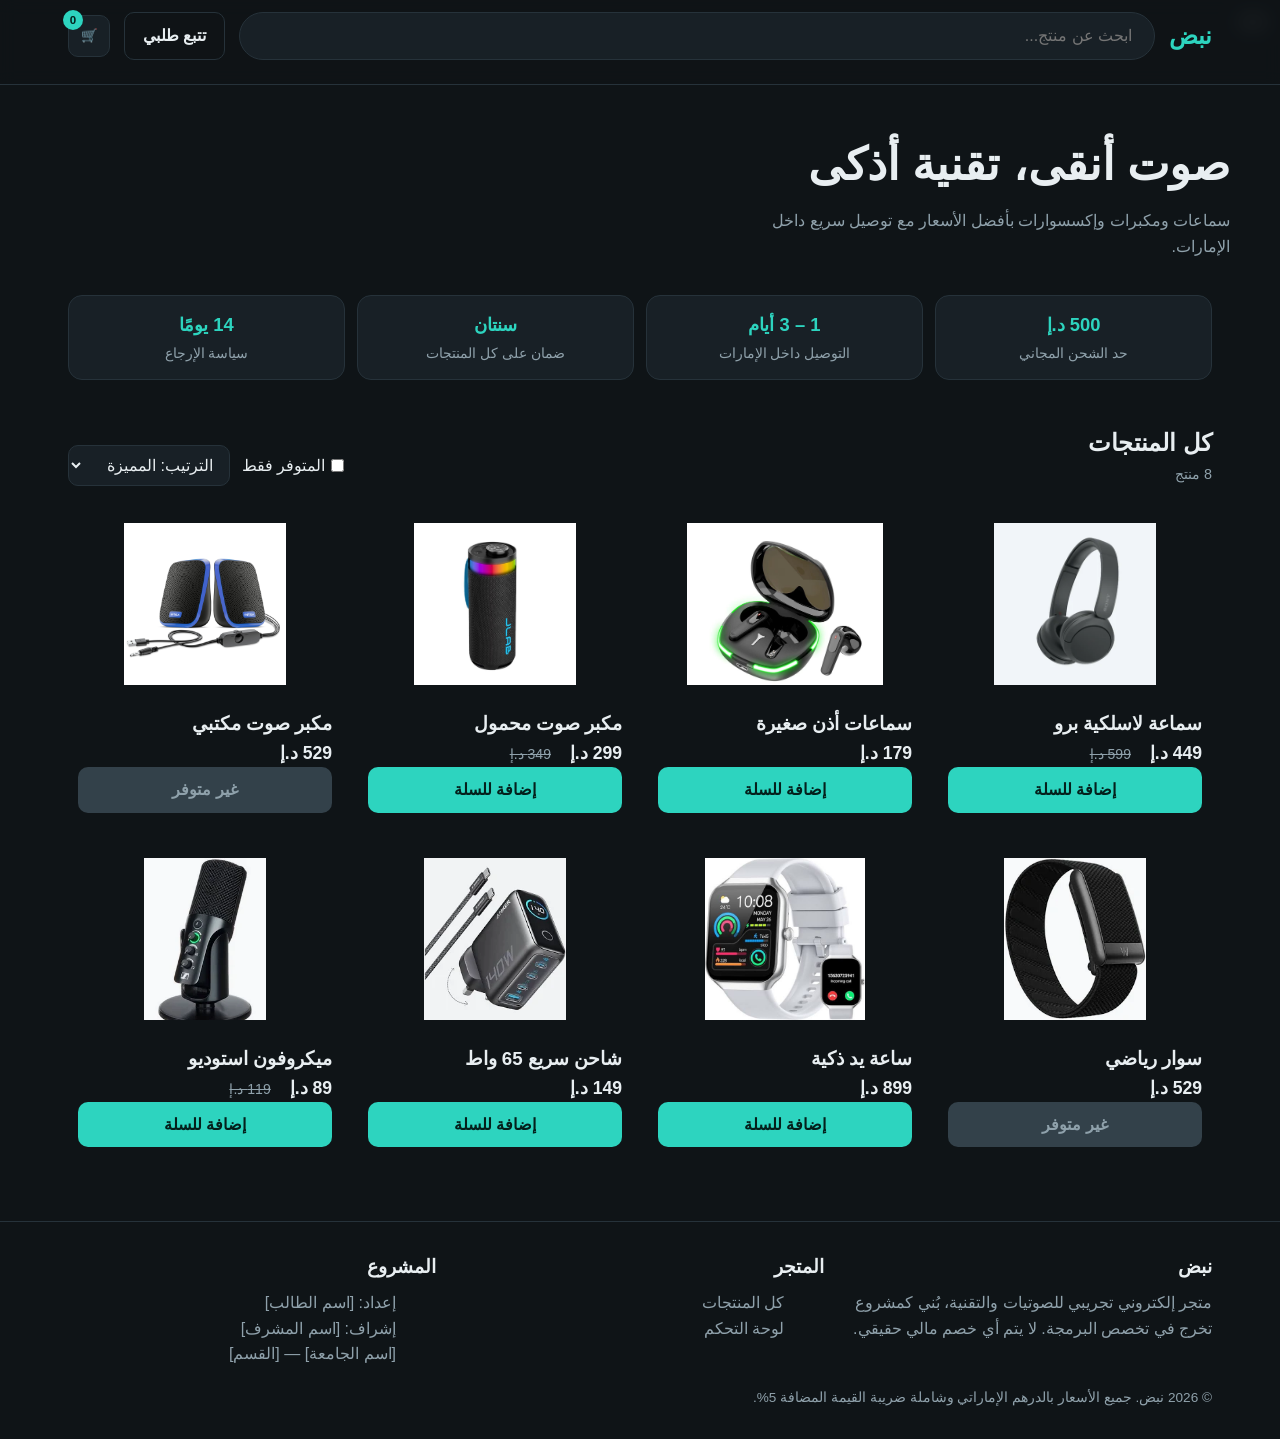
==== index.html @ a6e4104f "first commit" ====
<!DOCTYPE html>
<html lang="ar" dir="rtl">
<head>
<meta charset="UTF-8">
<meta name="viewport" content="width=device-width, initial-scale=1">
<title>نبض — متجر الصوتيات والتقنية</title>
<link rel="stylesheet" href="css/style.css">
</head>
<body>
  <header class="site-header">
    <div class="wrap">
      <div class="bar">
        <a class="logo" href="#">نبض</a>
        <label class="search"><span data-ic="search"></span><input id="searchInput" type="search" placeholder="ابحث عن منتج..."></label>
        <button class="btn ghost" id="trackBtn" type="button">تتبع طلبي</button>
        <button class="icon-btn" id="cartBtn" type="button" aria-label="فتح السلة"><span data-ic="cart">🛒</span><span class="badge" id="cartCount">0</span></button>
      </div>
      <nav class="cats" id="catNav" aria-label="التصنيفات"></nav>
    </div>
  </header>
  <main>
    <section class="wrap hero">
      <h1>صوت أنقى، تقنية أذكى</h1>
      <p>سماعات ومكبرات وإكسسوارات بأفضل الأسعار مع توصيل سريع داخل الإمارات.</p>
    </section>

    <section class="perks" aria-label="مزايا المتجر">
      <div class="wrap perks-grid">
        <div class="perk"><strong>500 د.إ</strong><span>حد الشحن المجاني</span></div>
        <div class="perk"><strong>1 – 3 أيام</strong><span>التوصيل داخل الإمارات</span></div>
        <div class="perk"><strong>سنتان</strong><span>ضمان على كل المنتجات</span></div>
        <div class="perk"><strong>14 يومًا</strong><span>سياسة الإرجاع</span></div>
      </div>
    </section>

    <section class="wrap section" id="products">
      <div class="toolbar">
        <div>
          <h2 id="listTitle">كل المنتجات</h2>
          <p class="sub" id="resultCount"></p>
        </div>
        <div class="toolbar-tools">
          <label class="check"><input type="checkbox" id="stockOnly"> المتوفر فقط</label>
          <label class="sr-only" for="sortSel">ترتيب المنتجات</label>
          <select class="select" id="sortSel">
            <option value="featured">الترتيب: المميزة</option>
            <option value="priceAsc">السعر: من الأقل</option>
            <option value="priceDesc">السعر: من الأعلى</option>
            <option value="rating">الأعلى تقييمًا</option>
            <option value="discount">الأكبر خصمًا</option>
          </select>
        </div>
      </div>
      <div class="grid" id="grid"></div>
    </section>
  </main>

  <footer class="site-footer">
    <div class="wrap">
      <div class="foot-grid">
        <div>
          <h3>نبض</h3>
          <p>متجر إلكتروني تجريبي للصوتيات والتقنية، بُني كمشروع تخرج في تخصص البرمجة. لا يتم أي خصم مالي حقيقي.</p>
        </div>
        <div>
          <h3>المتجر</h3>
          <ul>
            <li><a href="#products">كل المنتجات</a></li>
            <li><a href="admin.html">لوحة التحكم</a></li>
          </ul>
        </div>
        <div>
          <h3>المشروع</h3>
          <ul>
            <li>إعداد: [اسم الطالب]</li>
            <li>إشراف: [اسم المشرف]</li>
            <li>[اسم الجامعة] — [القسم]</li>
          </ul>
        </div>
      </div>
      <p class="foot-bottom">© 2026 نبض. جميع الأسعار بالدرهم الإماراتي وشاملة ضريبة القيمة المضافة 5%.</p>
    </div>
  </footer>

  <!-- سلة المشتريات -->
  <div class="overlay" id="overlay"></div>
  <aside class="drawer" id="cart" aria-label="سلة المشتريات" inert>
    <div class="drawer-head">
      <h2>سلة المشتريات</h2>
      <button class="icon-btn" id="cartClose" type="button" aria-label="إغلاق السلة"><span data-ic="close"></span></button>
    </div>
    <div class="drawer-body" id="cartBody"></div>
    <div class="drawer-foot" id="cartFoot" hidden></div>
  </aside>

  <!-- تفاصيل المنتج -->
  <dialog id="productDlg" aria-label="تفاصيل المنتج">
    <div class="dlg-head">
      <span class="dlg-kicker" id="pdKicker"></span>
      <button class="icon-btn sm" type="button" data-close aria-label="إغلاق"><span data-ic="close"></span></button>
    </div>
    <div id="productBody" style="overflow-y:auto"></div>
  </dialog>

  <!-- إتمام الطلب -->
  <dialog id="checkoutDlg" aria-labelledby="coTitle">
    <div class="dlg-head">
      <h2 id="coTitle">إتمام الطلب</h2>
      <button class="icon-btn sm" type="button" data-close aria-label="إغلاق"><span data-ic="close"></span></button>
    </div>
    <div class="dlg-body co-grid">
      <form id="coForm" novalidate>
        <fieldset>
          <legend>بيانات التوصيل</legend>
          <div class="row2">
            <div class="field"><label for="coName">الاسم الكامل</label><input class="input" id="coName" autocomplete="name"><span class="err"></span></div>
            <div class="field"><label for="coPhone">رقم الجوال</label><input class="input ltr" id="coPhone" inputmode="tel" autocomplete="tel" placeholder="05X XXX XXXX"><span class="err"></span></div>
          </div>
          <div class="row2">
            <div class="field"><label for="coEmail">البريد الإلكتروني</label><input class="input ltr" id="coEmail" type="email" autocomplete="email" placeholder="name@example.com"><span class="err"></span></div>
            <div class="field"><label for="coEmirate">الإمارة</label><select class="select" id="coEmirate"><option value="">اختر الإمارة</option></select><span class="err"></span></div>
          </div>
          <div class="field"><label for="coAddress">العنوان التفصيلي</label><textarea class="textarea" id="coAddress" rows="2" placeholder="المنطقة، الشارع، رقم المبنى والشقة"></textarea><span class="err"></span></div>
        </fieldset>

        <fieldset>
          <legend>طريقة الدفع</legend>
          <label class="pay-opt"><input type="radio" name="pay" value="card" checked><span>بطاقة ائتمان<small>Visa / Mastercard</small></span></label>
          <label class="pay-opt"><input type="radio" name="pay" value="cod"><span>الدفع عند الاستلام<small>يُضاف 0 د.إ رسوم</small></span></label>
          <div id="cardFields" style="display:grid;gap:14px">
            <div class="field"><label for="cardNum">رقم البطاقة</label><input class="input ltr" id="cardNum" inputmode="numeric" autocomplete="off" placeholder="0000 0000 0000 0000" maxlength="23"><span class="err"></span></div>
            <div class="row2">
              <div class="field"><label for="cardExp">تاريخ الانتهاء</label><input class="input ltr" id="cardExp" inputmode="numeric" autocomplete="off" placeholder="MM/YY" maxlength="5"><span class="err"></span></div>
              <div class="field"><label for="cardCvv">رمز الأمان CVV</label><input class="input ltr" id="cardCvv" inputmode="numeric" autocomplete="off" placeholder="123" maxlength="4"><span class="err"></span></div>
            </div>
            <p class="demo-note">متجر تجريبي: لا تُدخل بطاقتك الحقيقية. استخدم البطاقة التجريبية 4242 4242 4242 4242 مع أي تاريخ مستقبلي. لا تُحفظ بيانات البطاقة.</p>
          </div>
        </fieldset>

        <p class="form-error" id="coError" role="alert"></p>
        <button class="btn btn-lg btn-block" type="submit" id="coSubmit">تأكيد الطلب</button>
      </form>
      <aside class="co-summary" id="coSummary" aria-label="ملخص الطلب"></aside>
    </div>
  </dialog>

  <!-- تأكيد الطلب -->
  <dialog id="doneDlg" class="narrow" aria-label="تم استلام طلبك">
    <div class="dlg-body" id="doneBody"></div>
  </dialog>

  <!-- تتبع الطلب -->
  <dialog id="trackDlg" class="narrow" aria-label="تتبع الطلب">
    <div class="dlg-head"><h2>تتبع طلبك</h2><button class="icon-btn sm" type="button" data-close aria-label="إغلاق"><span data-ic="close"></span></button></div>
    <div class="dlg-body">
      <div class="field"><label for="trackId">رقم الطلب</label><input class="input ltr" id="trackId" placeholder="NB-123456"></div>
      <button class="btn btn-block" id="trackGo" type="button">بحث</button>
      <div id="trackRes" style="margin-top:14px"></div>
    </div>
  </dialog>

  <script src="js/db.js"></script>
  <script src="js/shop.js"></script>
</body>
</html>
---- css/style.css ----
:root{--bg:#0f1417;--card:#182026;--tx:#e8eef1;--mut:#8fa1ab;--ac:#2dd4bf;--line:#26323a;--bad:#f87171;--r:14px}
*{box-sizing:border-box;margin:0}
body{font-family:'Segoe UI',Tahoma,Arial,sans-serif;background:var(--bg);color:var(--tx);line-height:1.6}
a{color:inherit;text-decoration:none}
.wrap{max-width:1180px;margin:auto;padding:0 18px}
.sr-only{position:absolute;width:1px;height:1px;overflow:hidden;clip:rect(0 0 0 0)}
.site-header{position:sticky;top:0;z-index:20;background:#0f1417ee;backdrop-filter:blur(8px);border-bottom:1px solid var(--line)}
.bar{display:flex;align-items:center;gap:14px;padding:12px 0}
.logo{font-size:1.5rem;font-weight:800;color:var(--ac)}
.search{flex:1;display:flex;align-items:center;gap:8px;background:var(--card);border:1px solid var(--line);border-radius:99px;padding:0 14px}
.search input{flex:1;background:none;border:0;color:var(--tx);padding:10px 0;font:inherit;outline:0}
.icon-btn{background:var(--card);border:1px solid var(--line);color:var(--tx);border-radius:10px;width:42px;height:42px;display:inline-grid;place-items:center;cursor:pointer;position:relative}
.icon-btn.sm{width:34px;height:34px}
.badge{position:absolute;top:-6px;left:-6px;background:var(--ac);color:#04201c;font-size:.72rem;font-weight:700;border-radius:99px;min-width:20px;height:20px;display:grid;place-items:center}
.cats{display:flex;gap:8px;overflow-x:auto;padding-bottom:12px}
.chip{white-space:nowrap;border:1px solid var(--line);background:none;color:var(--mut);border-radius:99px;padding:6px 14px;cursor:pointer;font:inherit}
.chip.on{background:var(--ac);color:#04201c;border-color:var(--ac);font-weight:700}
.hero{padding:44px 0 26px}
.hero h1{font-size:clamp(1.8rem,4vw,2.8rem)}.hero p{color:var(--mut);max-width:520px;margin-top:8px}
.perks-grid{display:grid;grid-template-columns:repeat(auto-fit,minmax(170px,1fr));gap:12px;padding:10px 18px}
.perk{background:var(--card);border:1px solid var(--line);border-radius:var(--r);padding:14px;text-align:center}
.perk strong{display:block;color:var(--ac);font-size:1.15rem}.perk span{color:var(--mut);font-size:.88rem}
.section{padding:34px 18px}
.toolbar{display:flex;justify-content:space-between;align-items:end;flex-wrap:wrap;gap:12px;margin-bottom:18px}
.toolbar-tools{display:flex;gap:12px;align-items:center}
.sub{color:var(--mut);font-size:.9rem}
.check{display:flex;gap:6px;align-items:center;cursor:pointer}
.select,.input,.textarea{background:var(--card);border:1px solid var(--line);color:var(--tx);border-radius:10px;padding:10px 12px;font:inherit;width:100%}
.toolbar .select{width:auto}
.grid{display:grid;grid-template-columns:repeat(auto-fill,minmax(235px,1fr));gap:16px}
.card{background:var(--card);border:1px solid var(--line);border-radius:var(--r);overflow:hidden;display:flex;flex-direction:column;cursor:pointer;transition:.2s}
.card:hover{transform:translateY(-3px);border-color:var(--ac)}
.thumb{height:150px;display:grid;place-items:center;font-size:4rem;background:linear-gradient(135deg,#1d3a3a,#16222b);position:relative}
.tag{position:absolute;top:10px;right:10px;background:var(--bad);color:#fff;font-size:.78rem;border-radius:99px;padding:2px 10px}
.tag.out{background:#555}
.info{padding:14px;display:flex;flex-direction:column;gap:6px;flex:1}
.info small{color:var(--mut)}
.price{font-weight:800;font-size:1.1rem}.price s{color:var(--mut);font-weight:400;font-size:.88rem;margin-inline-start:6px}
.btn{background:var(--ac);color:#04201c;border:0;border-radius:10px;padding:10px 18px;font:inherit;font-weight:700;cursor:pointer}
.btn:disabled{background:#33414a;color:var(--mut);cursor:not-allowed}
.btn.ghost{background:none;border:1px solid var(--line);color:var(--tx)}
.btn-lg{padding:13px 22px}.btn-block{width:100%;margin-top:14px}
.info .btn{margin-top:auto}
.overlay{position:fixed;inset:0;background:#000a;opacity:0;pointer-events:none;transition:.2s;z-index:30}
.overlay.on{opacity:1;pointer-events:auto}
.drawer{position:fixed;top:0;bottom:0;left:0;width:min(400px,100%);background:var(--bg);border-inline-end:1px solid var(--line);transform:translateX(-102%);transition:.25s;z-index:40;display:flex;flex-direction:column}
.drawer.on{transform:none}
.drawer-head,.dlg-head{display:flex;justify-content:space-between;align-items:center;padding:14px 18px;border-bottom:1px solid var(--line)}
.drawer-body{flex:1;overflow-y:auto;padding:14px 18px}
.drawer-foot{padding:14px 18px;border-top:1px solid var(--line)}
.line{display:flex;gap:10px;align-items:center;padding:10px 0;border-bottom:1px solid var(--line)}
.line .ic{font-size:1.8rem}.line .nm{flex:1;font-size:.92rem}
.qty{display:flex;align-items:center;gap:6px}
.qty .icon-btn{width:28px;height:28px;border-radius:8px}
.row{display:flex;justify-content:space-between;padding:3px 0}.row.total{font-weight:800;font-size:1.1rem;border-top:1px solid var(--line);margin-top:6px;padding-top:8px}
.empty{text-align:center;color:var(--mut);padding:40px 0}
dialog{background:var(--bg);color:var(--tx);border:1px solid var(--line);border-radius:var(--r);padding:0;width:min(900px,94vw);max-height:92vh;margin:auto}
dialog.narrow{width:min(440px,94vw)}
dialog::backdrop{background:#000b}
.dlg-body{padding:18px;overflow-y:auto;max-height:80vh}
.co-grid{display:grid;grid-template-columns:1.4fr 1fr;gap:20px}
fieldset{border:1px solid var(--line);border-radius:12px;padding:14px;margin-bottom:14px;display:grid;gap:12px}
legend{padding:0 8px;color:var(--ac)}
.row2{display:grid;grid-template-columns:1fr 1fr;gap:12px}
.field label{display:block;font-size:.88rem;color:var(--mut);margin-bottom:4px}
.err,.form-error{color:var(--bad);font-size:.8rem;min-height:1em;display:block}
.input.bad,.select.bad,.textarea.bad{border-color:var(--bad)}
.ltr{direction:ltr;text-align:left}
.pay-opt{display:flex;gap:10px;align-items:center;border:1px solid var(--line);border-radius:10px;padding:10px;cursor:pointer}
.pay-opt small{display:block;color:var(--mut)}
.demo-note{font-size:.82rem;color:var(--mut);background:var(--card);padding:10px;border-radius:10px}
.co-summary{background:var(--card);border-radius:12px;padding:16px;align-self:start}
.pd{display:grid;grid-template-columns:1fr 1.2fr;gap:20px;padding:18px}
.pd .thumb{height:260px;border-radius:12px;font-size:7rem}
.site-footer{border-top:1px solid var(--line);padding:30px 0;margin-top:30px;color:var(--mut)}
.foot-grid{display:grid;grid-template-columns:repeat(auto-fit,minmax(220px,1fr));gap:20px}
.site-footer h3{color:var(--tx);margin-bottom:8px}.site-footer ul{list-style:none}
.foot-bottom{margin-top:20px;font-size:.85rem}
.toast{position:fixed;bottom:20px;left:50%;transform:translateX(-50%);background:var(--ac);color:#04201c;padding:10px 20px;border-radius:99px;font-weight:700;z-index:60}
/* لوحة التحكم */
.tabs{display:flex;gap:8px;margin:18px 0}
.stats{display:grid;grid-template-columns:repeat(auto-fit,minmax(190px,1fr));gap:12px;margin-bottom:20px}
.stat{background:var(--card);border:1px solid var(--line);border-radius:var(--r);padding:16px}
.stat b{display:block;font-size:1.5rem;color:var(--ac)}
table{width:100%;border-collapse:collapse;background:var(--card);border-radius:var(--r);overflow:hidden}
th,td{padding:10px 12px;text-align:start;border-bottom:1px solid var(--line);font-size:.9rem}
th{color:var(--mut)}td input{width:84px;padding:6px}
.tw{overflow-x:auto}
.bars{display:flex;align-items:end;gap:10px;height:170px;background:var(--card);padding:16px;border-radius:var(--r);margin-bottom:18px}
.bars div{flex:1;background:var(--ac);border-radius:6px 6px 0 0;position:relative;min-height:3px}
.bars span{position:absolute;bottom:-20px;font-size:.7rem;color:var(--mut);left:0;right:0;text-align:center}
.low{color:var(--bad);font-weight:700}
@media(max-width:720px){.co-grid,.pd,.row2{grid-template-columns:1fr}}
/* تنسيق حجم صور المنتجات لتناسب المربعات */
.thumb img.prod-img {
    width: 100%;
    height: 140px;      /* يحدد ارتفاعاً ثابتاً ومناسباً للصورة */
    object-fit: contain; /* يمنع تشوه أبعاد الصورة ويحافظ على شكلها الحقيقي */
    display: block;
    margin: 0 auto 10px auto;
}
/* تنسيق الحاوية الخاصة بالصورة (الـ Thumb) */
.thumb {
    width: 100%;
    height: 180px;        /* حددنا ارتفاع ثابت ومناسب لكل الصور */
    display: flex;
    justify-content: center;
    align-items: center;
    overflow: hidden;
    background-color: #f9f9f9; /* خلفية خفيفة وناعمة وراء الصورة */
    border-radius: 8px;   /* حواف دائرية أنيقة */
    margin-bottom: 15px;  /* مسافة بين الصورة والاسم الذي تحتها */
}

/* تنسيق الصورة نفسها لمنع التمدد والضخامة */
.product-thumb-img {
    max-width: 90%;       /* تضمن أن الصورة لا تخرج عن الإطار */
    max-height: 90%;      /* تضمن الحفاظ على الطول المتناسق */
    object-fit: contain;  /* السحر كله هنا: يحافظ على أبعاد الصورة الأصلية بدون تمطيط أو قص */
}

/* تنسيق بطاقة المنتج الكلية لترتيب العناصر عمودياً */
/* تنسيق بطاقة المنتج بعد إزالة الإطار والخلفية البيضاء */
#grid article {
    display: flex;
    flex-direction: column;
    justify-content: space-between;
    padding: 10px;
    border: none;             /* هنا قمنا بحذف الإطار بالكامل */
    background: transparent;  /* هنا جعلنا الخلفية شفافة لتختفي تماماً */
    box-shadow: none;         /* حذفنا أي ظل قديم لتبدو العناصر حرة */
}

/* تنسيق حاوية الصورة لتصبح شفافة أيضاً وبدون إطار */
.thumb {
    width: 100%;
    height: 180px;        
    display: flex;
    justify-content: center;
    align-items: center;
    overflow: hidden;
    background: transparent;  /* جعلنا خلفية الصورة شفافة تماماً */
    border: none;             /* تأكيد إزالة أي إطار من حاوية الصورة */
    margin-bottom: 15px;  
}
/* إعطاء مسافة ناعمة بين السعر الحالي والسعر القديم المشطوب */
.price span {
    margin-left: 8px;
    font-weight: bold;
}

/* إصلاح ميلان وتدوير الصور تلقائياً لتظهر بشكل مستقيم */
.product-thumb-img {
    max-width: 90%;       
    max-height: 90%;      
    object-fit: contain;  
    image-orientation: from-image; /* يضمن تعديل اتجاه الصورة المستوحاة من الموبايل */
}
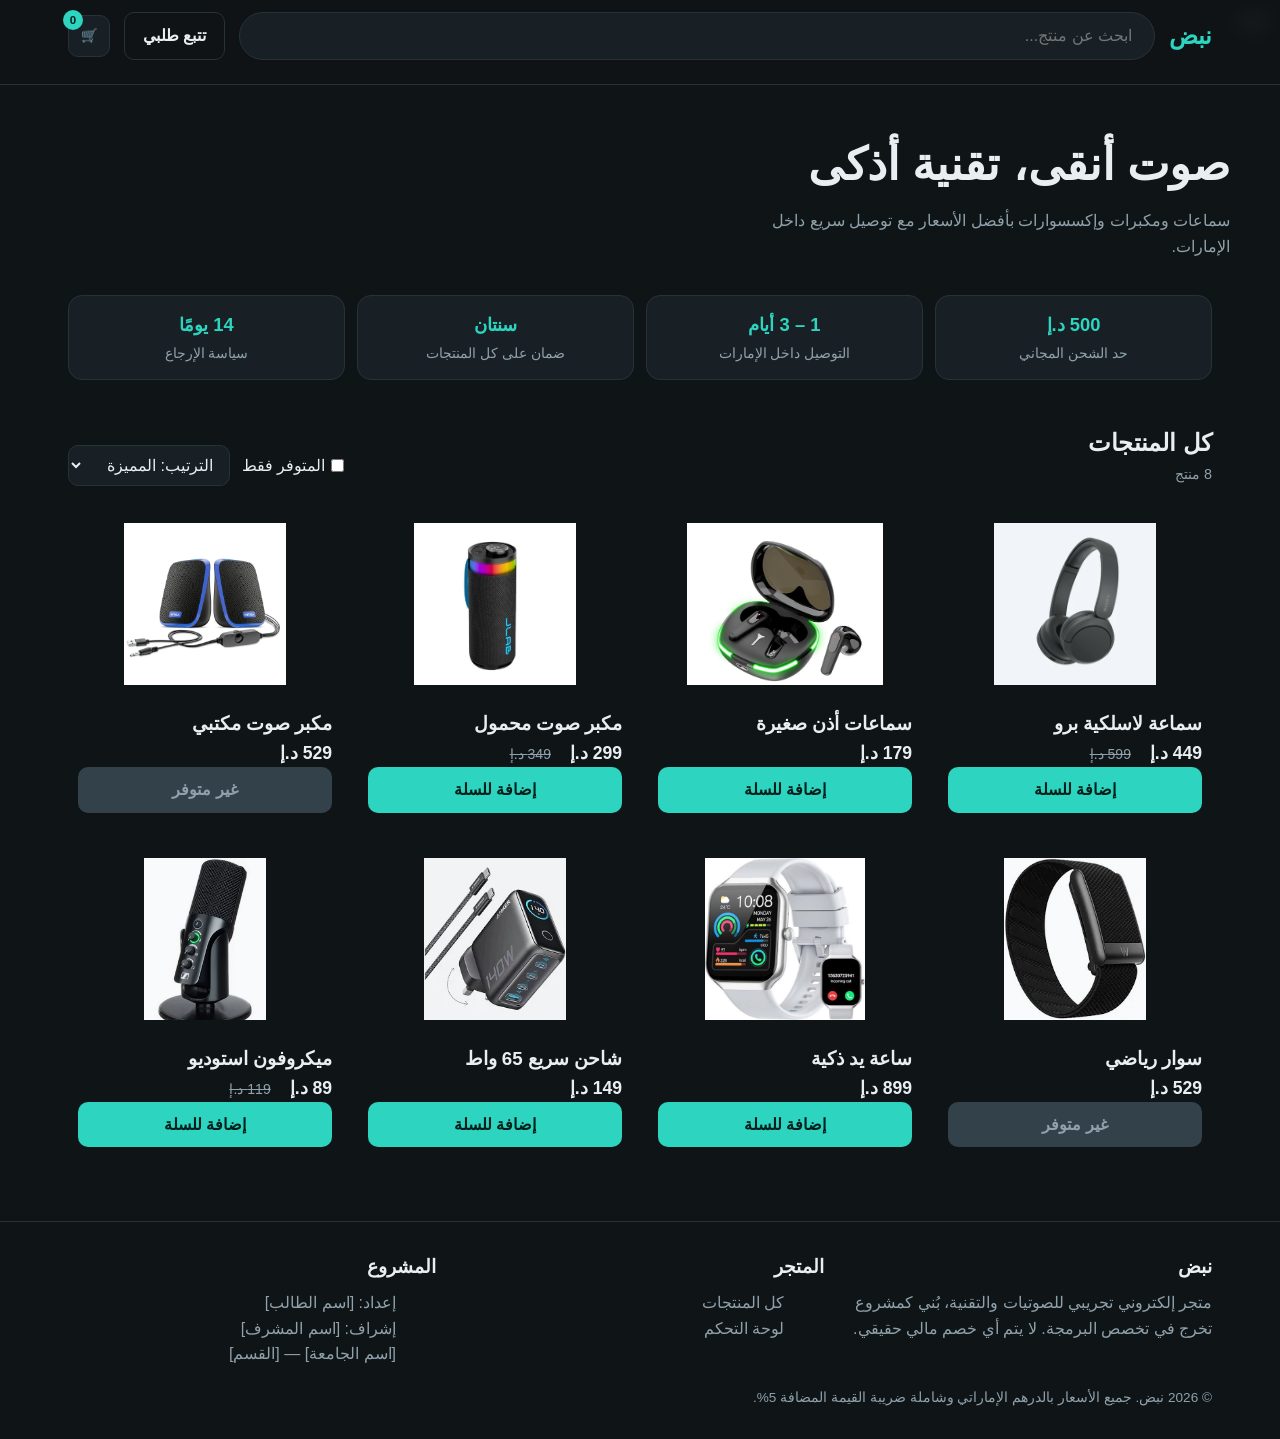
==== commit 32d682eb: "update code" ====
--- a/index.html
+++ b/index.html
@@ -87,7 +87,7 @@
   <aside class="drawer" id="cart" aria-label="سلة المشتريات" inert>
     <div class="drawer-head">
       <h2>سلة المشتريات</h2>
-      <button class="icon-btn" id="cartClose" type="button" aria-label="إغلاق السلة"><span data-ic="close"></span></button>
+      <button class="icon-btn" id="cartClose" type="button" aria-label="إغلاق السلة"><span data-ic="close">✕</span></button>
     </div>
     <div class="drawer-body" id="cartBody"></div>
     <div class="drawer-foot" id="cartFoot" hidden></div>
@@ -106,7 +106,7 @@
   <dialog id="checkoutDlg" aria-labelledby="coTitle">
     <div class="dlg-head">
       <h2 id="coTitle">إتمام الطلب</h2>
-      <button class="icon-btn sm" type="button" data-close aria-label="إغلاق"><span data-ic="close"></span></button>
+      <button class="icon-btn sm" type="button" data-close aria-label="إغلاق">✕<span data-ic="close"></span></button>
     </div>
     <div class="dlg-body co-grid">
       <form id="coForm" novalidate>
@@ -151,7 +151,7 @@
 
   <!-- تتبع الطلب -->
   <dialog id="trackDlg" class="narrow" aria-label="تتبع الطلب">
-    <div class="dlg-head"><h2>تتبع طلبك</h2><button class="icon-btn sm" type="button" data-close aria-label="إغلاق"><span data-ic="close"></span></button></div>
+    <div class="dlg-head"><h2>تتبع طلبك</h2><button class="icon-btn sm" type="button" data-close aria-label="إغلاق">✕<span data-ic="close"></span></button></div>
     <div class="dlg-body">
       <div class="field"><label for="trackId">رقم الطلب</label><input class="input ltr" id="trackId" placeholder="NB-123456"></div>
       <button class="btn btn-block" id="trackGo" type="button">بحث</button>
